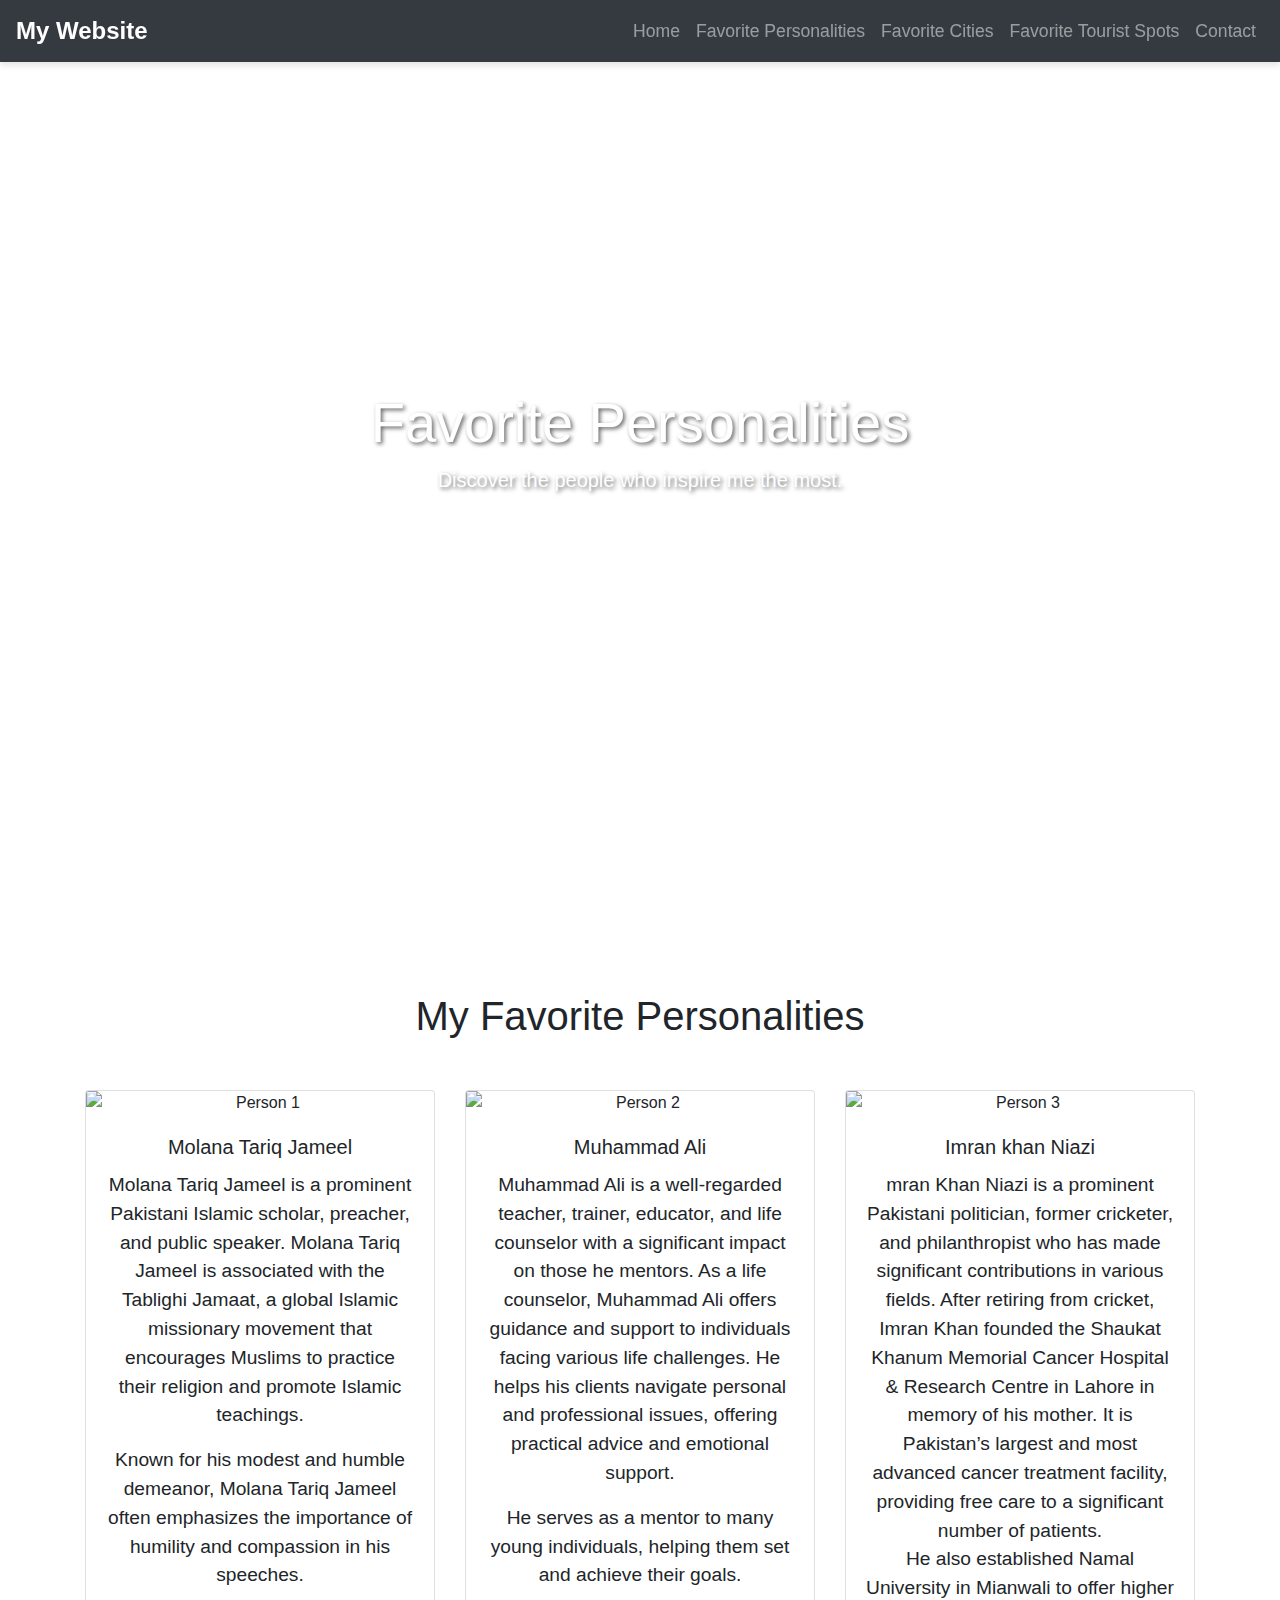
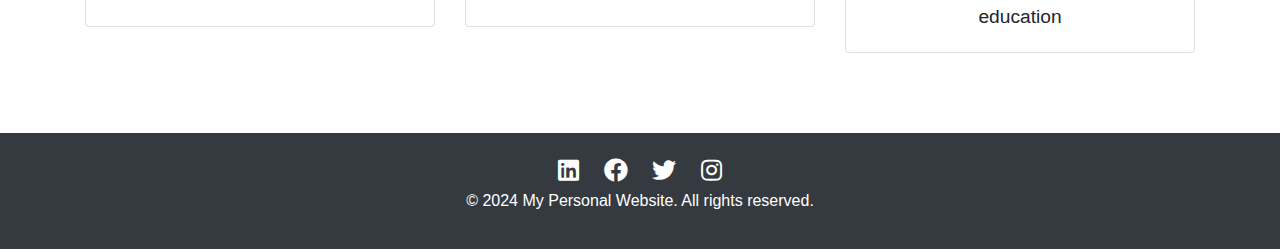
==== Fav per.html @ 61a275e4 "Update Fav per.html" ====
<!DOCTYPE html>
<html lang="en">
<head>
    <meta charset="UTF-8">
    <meta name="viewport" content="width=device-width, initial-scale=1.0">
    <title>Favorite Personalities</title>
    <link href="https://stackpath.bootstrapcdn.com/bootstrap/4.5.2/css/bootstrap.min.css" rel="stylesheet">
    <link rel="stylesheet" href="https://cdnjs.cloudflare.com/ajax/libs/font-awesome/5.15.4/css/all.min.css">
    <link rel="stylesheet" href="index.css">
    <!-- <style>
        body {
            font-family: Arial, sans-serif;
        }
        .navbar {
            box-shadow: 0 4px 6px rgba(0, 0, 0, 0.1);
        }
        .navbar-brand {
            font-size: 1.5rem;
            font-weight: bold;
        }
        .nav-link {
            font-size: 1.1rem;
            font-weight: 500;
            position: relative;
        }
        .nav-link::after {
            content: '';
            display: block;
            width: 0;
            height: 2px;
            background: rgba(0, 0, 255, 0.76);
            transition: width 0.3s;
            position: absolute;
            bottom: -5px;
            left: 0;
        }
        .nav-link:hover::after {
            width: 100%;
        }
        .jumbotron {
            background: url('https://source.unsplash.com/random/1600x900') no-repeat center center;
            background-size: cover;
            color: white;
            text-shadow: 2px 2px 4px rgba(0, 0, 0, 0.6);
            height: 100vh;
            display: flex;
            justify-content: center;
            align-items: center;
        }
        .intro-section {
            padding: 60px 0;
        }
        .intro-section h2 {
            margin-bottom: 30px;
            font-size: 2.5rem;
        }
        .intro-section p {
            font-size: 1.2rem;
        }
        .card {
            margin: 20px 0;
            transition: transform 0.3s;
        }
        .card:hover {
            transform: scale(1.05);
            box-shadow: 10px 10px 5px 12px lightblue;
            background-color: rgba(0, 0, 255, 0.596);
            color: white;
        }
        .card-icon {
            font-size: 2.5rem;
            margin-bottom: 15px;
        }
        footer {
            background-color: #343a40;
            color: white;
            padding: 20px 0;
        }
        .footer-icons a {
            transition: transform 0.3s;
            color: white;
            margin: 0 10px;
            font-size: 1.5rem;
        }
        .footer-icons a:hover {
            transform: scale(1.05);
            color: red;
        }
    </style> -->
</head>
<body>

<!-- Navbar -->
<nav class="navbar navbar-expand-lg navbar-dark bg-dark fixed-top">
    <a class="navbar-brand" href="#">My Website</a>
    <button class="navbar-toggler" type="button" data-toggle="collapse" data-target="#navbarNav" aria-controls="navbarNav" aria-expanded="false" aria-label="Toggle navigation">
        <span class="navbar-toggler-icon"></span>
    </button>
    <div class="collapse navbar-collapse" id="navbarNav">
        <ul class="navbar-nav ml-auto">
            <li class="nav-item"><a class="nav-link" href="./index.html">Home</a></li>
            <li class="nav-item"><a class="nav-link" href="Fav per.html">Favorite Personalities</a></li>
            <li class="nav-item"><a class="nav-link" href="fav city.html">Favorite Cities</a></li>
            <li class="nav-item"><a class="nav-link" href="fav spot.html">Favorite Tourist Spots</a></li>
            <li class="nav-item"><a class="nav-link" href="Contact.html">Contact</a></li>
        </ul>
    </div>
</nav>

<!-- Header Banner -->
<div class="jumbotron jumbotron-fluid text-center">
    <div class="container">
        <h1 class="display-4">Favorite Personalities</h1>
        <p class="lead">Discover the people who inspire me the most.</p>
    </div>
</div>

<!-- Favorite Personalities Section -->
<section class="intro-section text-center">
    <div class="container">
        <h2>My Favorite Personalities</h2>
        <div class="row">
            <div class="col-md-4">
                <div class="card">
                    <img src=".https://github.com/AkashaSaleem/Assignment-3-Web/blob/main/img/imran%20khan.jpg" class="card-img-top" alt="Person 1">
                    <div class="card-body">
                        <h5 class="card-title">Molana Tariq Jameel</h5>
                        <p class="card-text">Molana Tariq Jameel is a prominent Pakistani Islamic scholar, preacher, and public speaker.  Molana Tariq Jameel is associated with the Tablighi Jamaat, a global Islamic missionary movement that encourages Muslims to practice their religion and promote Islamic teachings.</p>
                   <p>Known for his modest and humble demeanor, Molana Tariq Jameel often emphasizes the importance of humility and compassion in his speeches.</p>
                    </div>
                </div>
            </div>
            <div class="col-md-4">
                <div class="card">
                    <img src="./images/muhammad ali.jpeg" class="card-img-top" alt="Person 2">
                    <div class="card-body">
                        <h5 class="card-title">Muhammad Ali</h5>
                        <p class="card-text">Muhammad Ali is a well-regarded teacher, trainer, educator, and life counselor with a significant impact on those he mentors.  As a life counselor, Muhammad Ali offers guidance and support to individuals facing various life challenges. He helps his clients navigate personal and professional issues, offering practical advice and emotional support.</p>
                    <p> He serves as a mentor to many young individuals, helping them set and achieve their goals.</p>
                    </div>
                </div>
            </div>
            <div class="col-md-4">
                <div class="card">
                    <img src="./images/imran khan.jpg" class="card-img-top" alt="Person 3">
                    <div class="card-body">
                        <h5 class="card-title">Imran khan Niazi</h5>
                        <p class="card-text">mran Khan Niazi is a prominent Pakistani politician, former cricketer, and philanthropist who has made significant contributions in various fields.  After retiring from cricket, Imran Khan founded the Shaukat Khanum Memorial Cancer Hospital & Research Centre in Lahore in memory of his mother. It is Pakistan’s largest and most advanced cancer treatment facility, providing free care to a significant number of patients. <br>He also established Namal University in Mianwali to offer higher education</p>
                   
                    </div>
                </div>
            </div>
            <!-- Add more personalities as needed -->
        </div>
    </div>
</section>

<!-- Footer -->
<footer class="text-center">
    <div class="container">
        <div class="footer-icons">
            <a href="https://www.linkedin.com" target="https://www.linkedin.com/in/akasha-saleem-15285623a/"><i class="fab fa-linkedin"></i></a>
            <a href="https://www.facebook.com" target="https://www.facebook.com/profile.php?id=100080805505791"><i class="fab fa-facebook"></i></a>
            <a href="https://www.twitter.com" target="https://twitter.com/home"><i class="fab fa-twitter"></i></a>
            <a href="https://www.instagram.com" target="https://www.instagram.com/_itsmeakasha?igsh=MWhwcnI3cDg1aGMyeg=="><i class="fab fa-instagram"></i></a>
        </div>
        <p>&copy; 2024 My Personal Website. All rights reserved.</p>
    </div>
</footer>

<script src="https://code.jquery.com/jquery-3.5.1.slim.min.js"></script>
<script src="https://cdn.jsdelivr.net/npm/@popperjs/core@2.5.4/dist/umd/popper.min.js"></script>
<script src="https://stackpath.bootstrapcdn.com/bootstrap/4.5.2/js/bootstrap.min.js"></script>
</body>
</html>
---- index.css ----
/* Welcome Page */
body {
    font-family: Arial, sans-serif;
}
.navbar {
    box-shadow: 0 4px 6px rgba(0, 0, 0, 0.1);
    background-color: aquamarine;
}
.navbar-brand {
    font-size: 1.5rem;
    font-weight: bold;
}
.nav-link {
    font-size: 1.1rem;
    font-weight: 500;
    position: relative;
}
.nav-link::after {
    content: '';
    display: block;
    width: 0;
    height: 2px;
    background: rgb(32, 69, 194);
    transition: width 0.3s;
    position: absolute;
    bottom: -5px;
    left: 0;
}
.nav-link:hover::after {
    width: 100%;
}
.jumbotron {
    background: url('https://source.unsplash.com/random/1600x900') no-repeat center center;
    background-size: cover;
    color: white;
    text-shadow: 2px 2px 4px rgba(0, 0, 0, 0.6);
    height: 100vh;
    display: flex;
    justify-content: center;
    align-items: center;
}
.carousel-inner img {
    height: 800px;
    object-fit: cover;
}
.intro-section {
    padding: 60px 0;
}
.intro-section h2 {
    margin-bottom: 30px;
    font-size: 2.5rem;
}
.intro-section h2:hover {
  color:blue
}
.intro-section p {
    font-size: 1.2rem;
}
.card {
    margin: 20px 0;
    transition: transform 0.3s;
}
.card:hover {
    transform: scale(1.05);
    box-shadow: 10px 10px 5px 12px lightblue;
    background-color: rgba(0, 0, 255, 0.596);
}
.card-icon {
    font-size: 2.5rem;
    margin-bottom: 15px;
}
footer {
    background-color: #343a40;
    color: white;
    padding: 20px 0;
}
.footer-icons a {
    transition: transform 0.3s;
    color: white;
    margin: 0 10px;
    font-size: 1.5rem;
}
.footer-icons a:hover {
    transform: scale(1.05);
    color: red;
}


/* My Favorite Personalities */
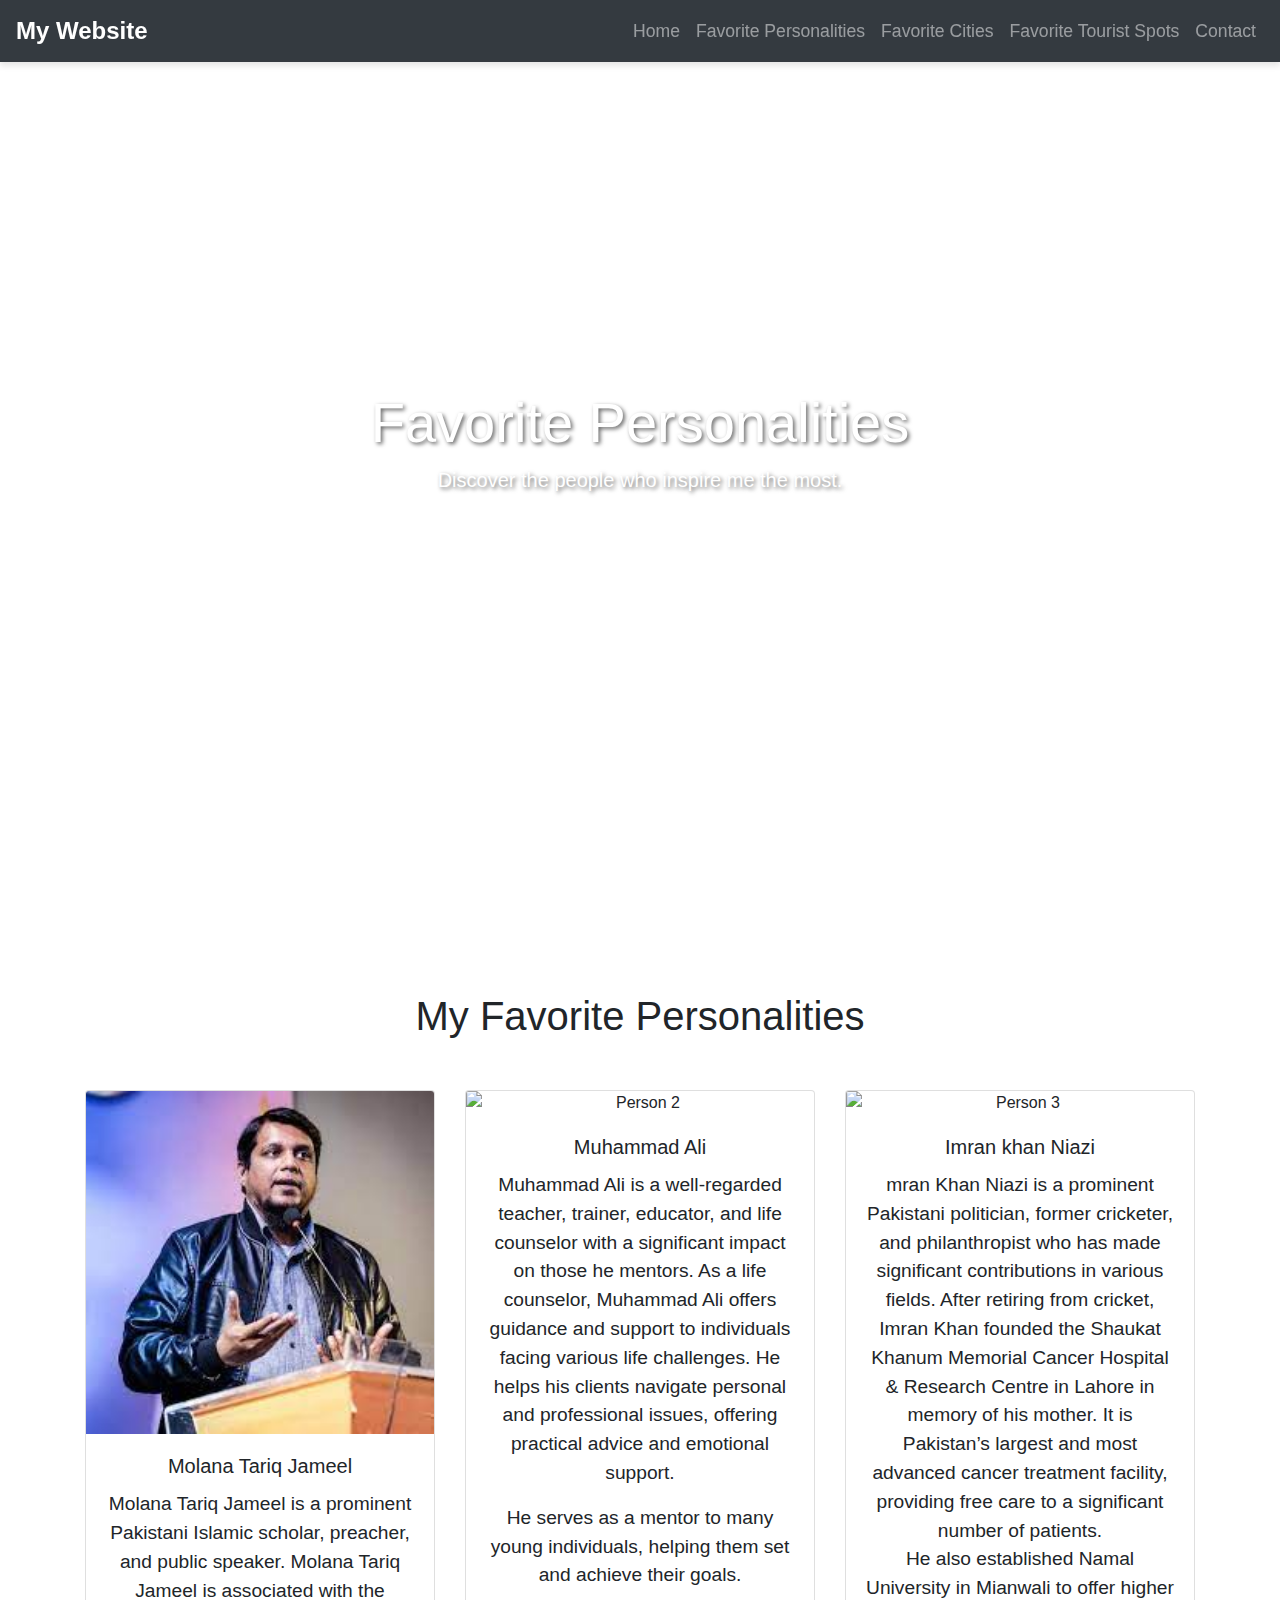
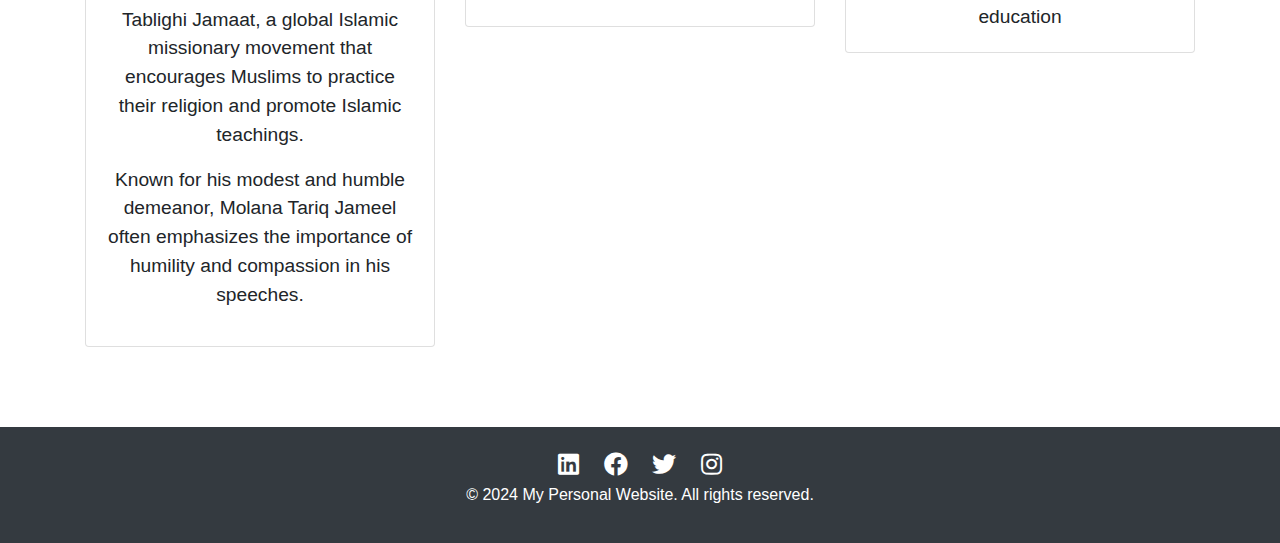
==== commit 71521dde: "Update Fav per.html" ====
--- a/Fav per.html
+++ b/Fav per.html
@@ -122,7 +122,7 @@
         <div class="row">
             <div class="col-md-4">
                 <div class="card">
-                    <img src=".https://github.com/AkashaSaleem/Assignment-3-Web/blob/main/img/imran%20khan.jpg" class="card-img-top" alt="Person 1">
+                    <img src="./img/muhammad ali.jpeg" class="card-img-top" alt="Person 1">
                     <div class="card-body">
                         <h5 class="card-title">Molana Tariq Jameel</h5>
                         <p class="card-text">Molana Tariq Jameel is a prominent Pakistani Islamic scholar, preacher, and public speaker.  Molana Tariq Jameel is associated with the Tablighi Jamaat, a global Islamic missionary movement that encourages Muslims to practice their religion and promote Islamic teachings.</p>
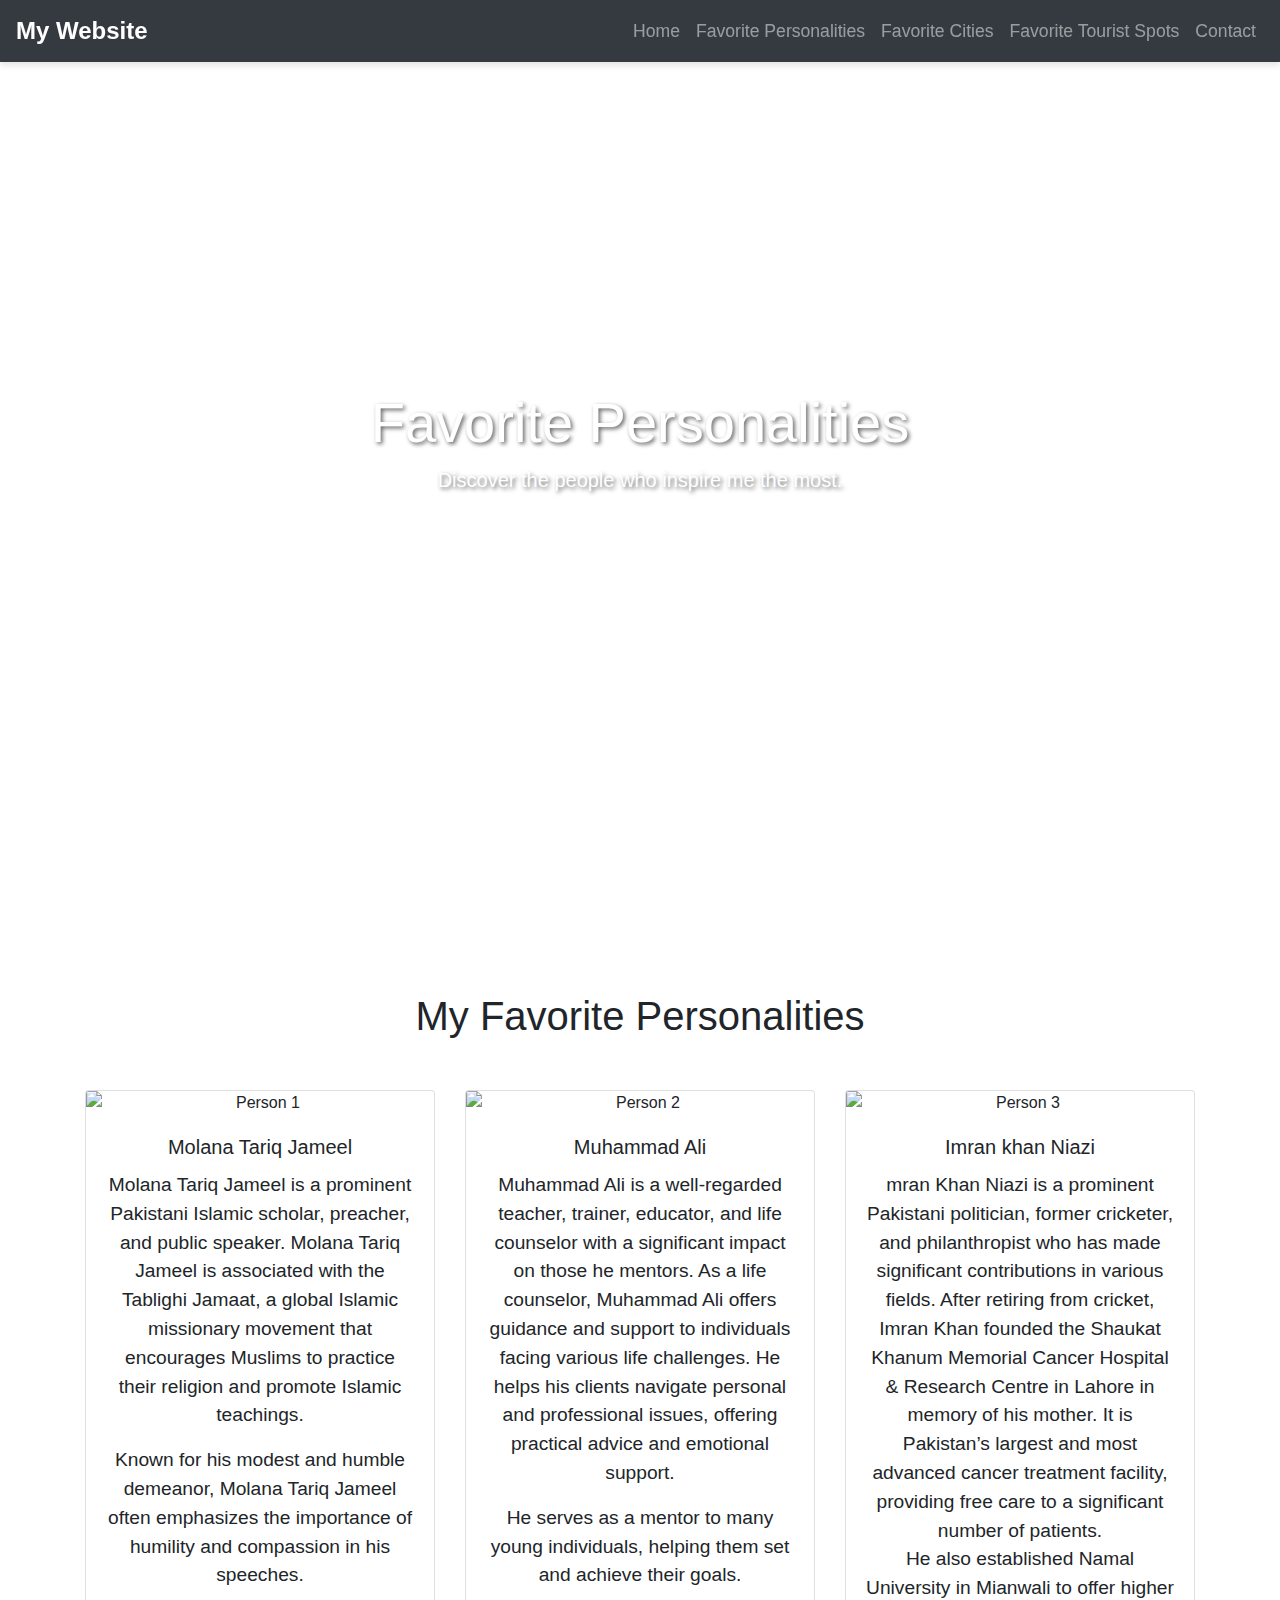
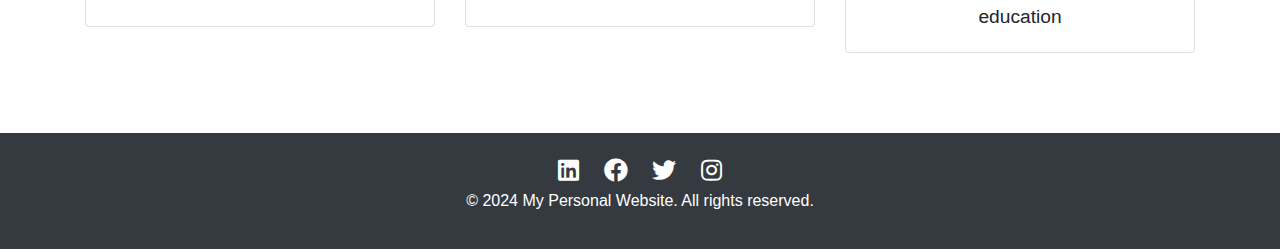
==== commit 619e2c5f: "Update Fav per.html" ====
--- a/Fav per.html
+++ b/Fav per.html
@@ -122,7 +122,7 @@
         <div class="row">
             <div class="col-md-4">
                 <div class="card">
-                    <img src="./img/muhammad ali.jpeg" class="card-img-top" alt="Person 1">
+                    <img src="muhammad ali.jpeg" class="card-img-top" alt="Person 1">
                     <div class="card-body">
                         <h5 class="card-title">Molana Tariq Jameel</h5>
                         <p class="card-text">Molana Tariq Jameel is a prominent Pakistani Islamic scholar, preacher, and public speaker.  Molana Tariq Jameel is associated with the Tablighi Jamaat, a global Islamic missionary movement that encourages Muslims to practice their religion and promote Islamic teachings.</p>
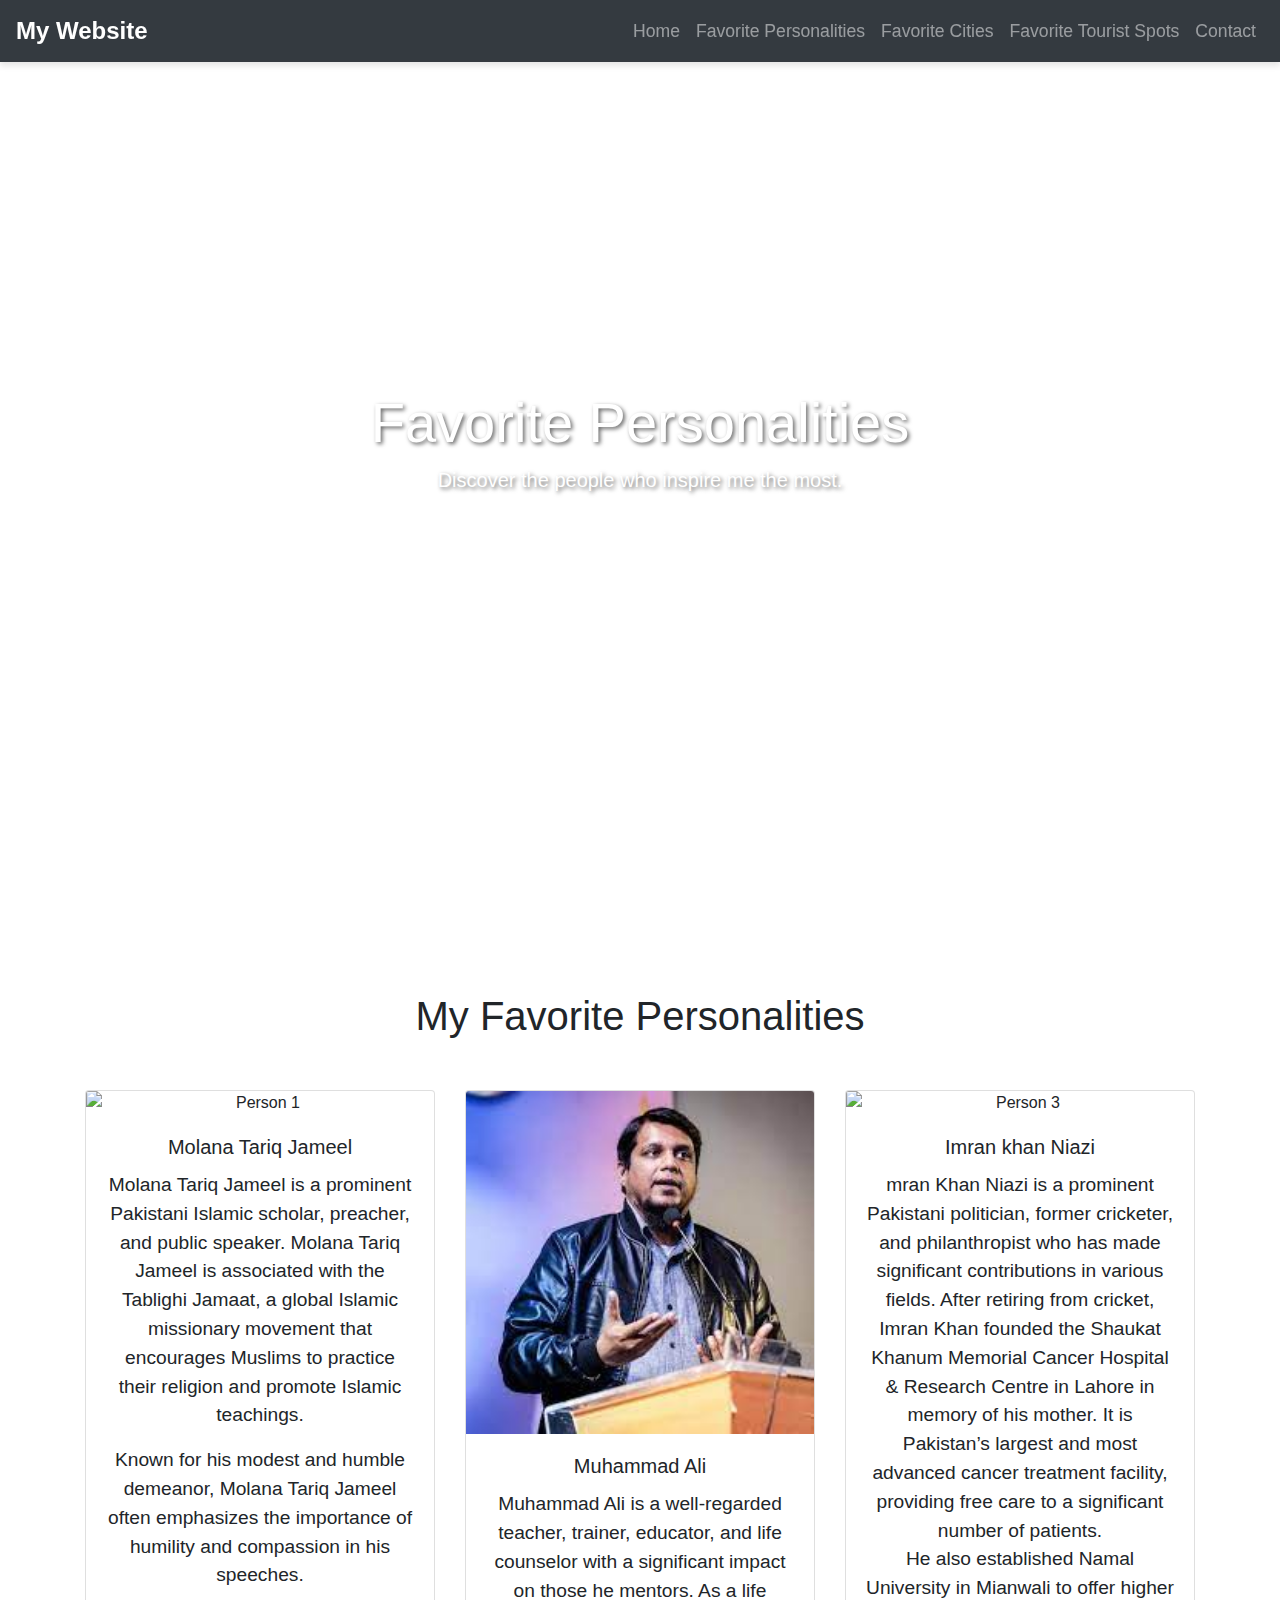
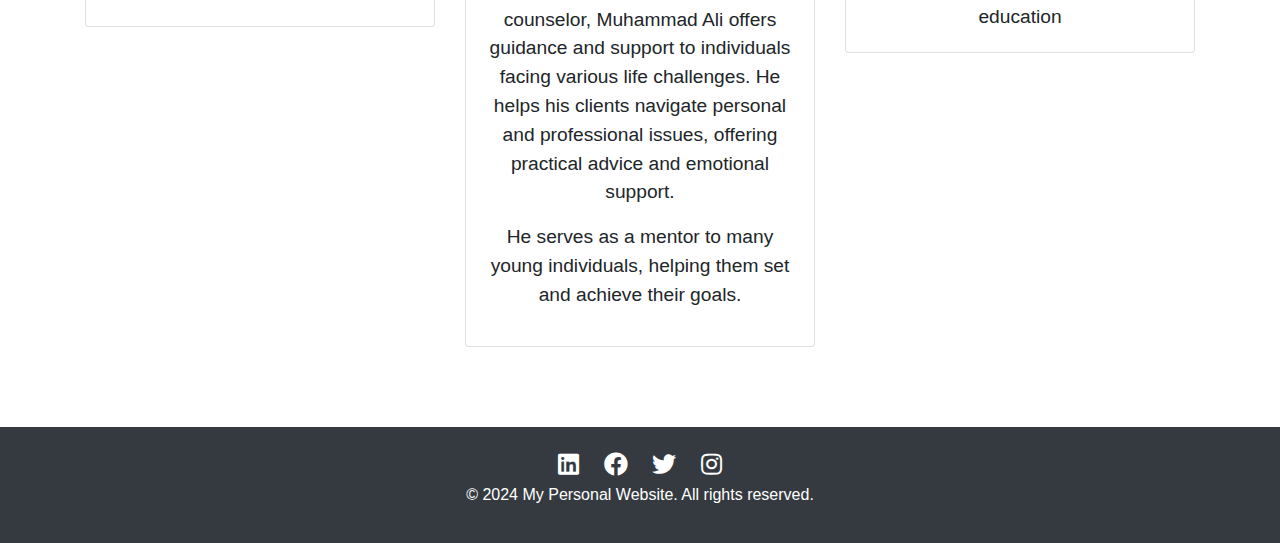
==== commit a5f64780: "Update Fav per.html" ====
--- a/Fav per.html
+++ b/Fav per.html
@@ -122,7 +122,7 @@
         <div class="row">
             <div class="col-md-4">
                 <div class="card">
-                    <img src="muhammad ali.jpeg" class="card-img-top" alt="Person 1">
+                    <img src="molana tariq jameel.jpg" class="card-img-top" alt="Person 1">
                     <div class="card-body">
                         <h5 class="card-title">Molana Tariq Jameel</h5>
                         <p class="card-text">Molana Tariq Jameel is a prominent Pakistani Islamic scholar, preacher, and public speaker.  Molana Tariq Jameel is associated with the Tablighi Jamaat, a global Islamic missionary movement that encourages Muslims to practice their religion and promote Islamic teachings.</p>
@@ -132,7 +132,7 @@
             </div>
             <div class="col-md-4">
                 <div class="card">
-                    <img src="./images/muhammad ali.jpeg" class="card-img-top" alt="Person 2">
+                    <img src="./img/muhammad ali.jpeg" class="card-img-top" alt="Person 2">
                     <div class="card-body">
                         <h5 class="card-title">Muhammad Ali</h5>
                         <p class="card-text">Muhammad Ali is a well-regarded teacher, trainer, educator, and life counselor with a significant impact on those he mentors.  As a life counselor, Muhammad Ali offers guidance and support to individuals facing various life challenges. He helps his clients navigate personal and professional issues, offering practical advice and emotional support.</p>
@@ -142,7 +142,7 @@
             </div>
             <div class="col-md-4">
                 <div class="card">
-                    <img src="./images/imran khan.jpg" class="card-img-top" alt="Person 3">
+                    <img src="imran khan.jpg" class="card-img-top" alt="Person 3">
                     <div class="card-body">
                         <h5 class="card-title">Imran khan Niazi</h5>
                         <p class="card-text">mran Khan Niazi is a prominent Pakistani politician, former cricketer, and philanthropist who has made significant contributions in various fields.  After retiring from cricket, Imran Khan founded the Shaukat Khanum Memorial Cancer Hospital & Research Centre in Lahore in memory of his mother. It is Pakistan’s largest and most advanced cancer treatment facility, providing free care to a significant number of patients. <br>He also established Namal University in Mianwali to offer higher education</p>
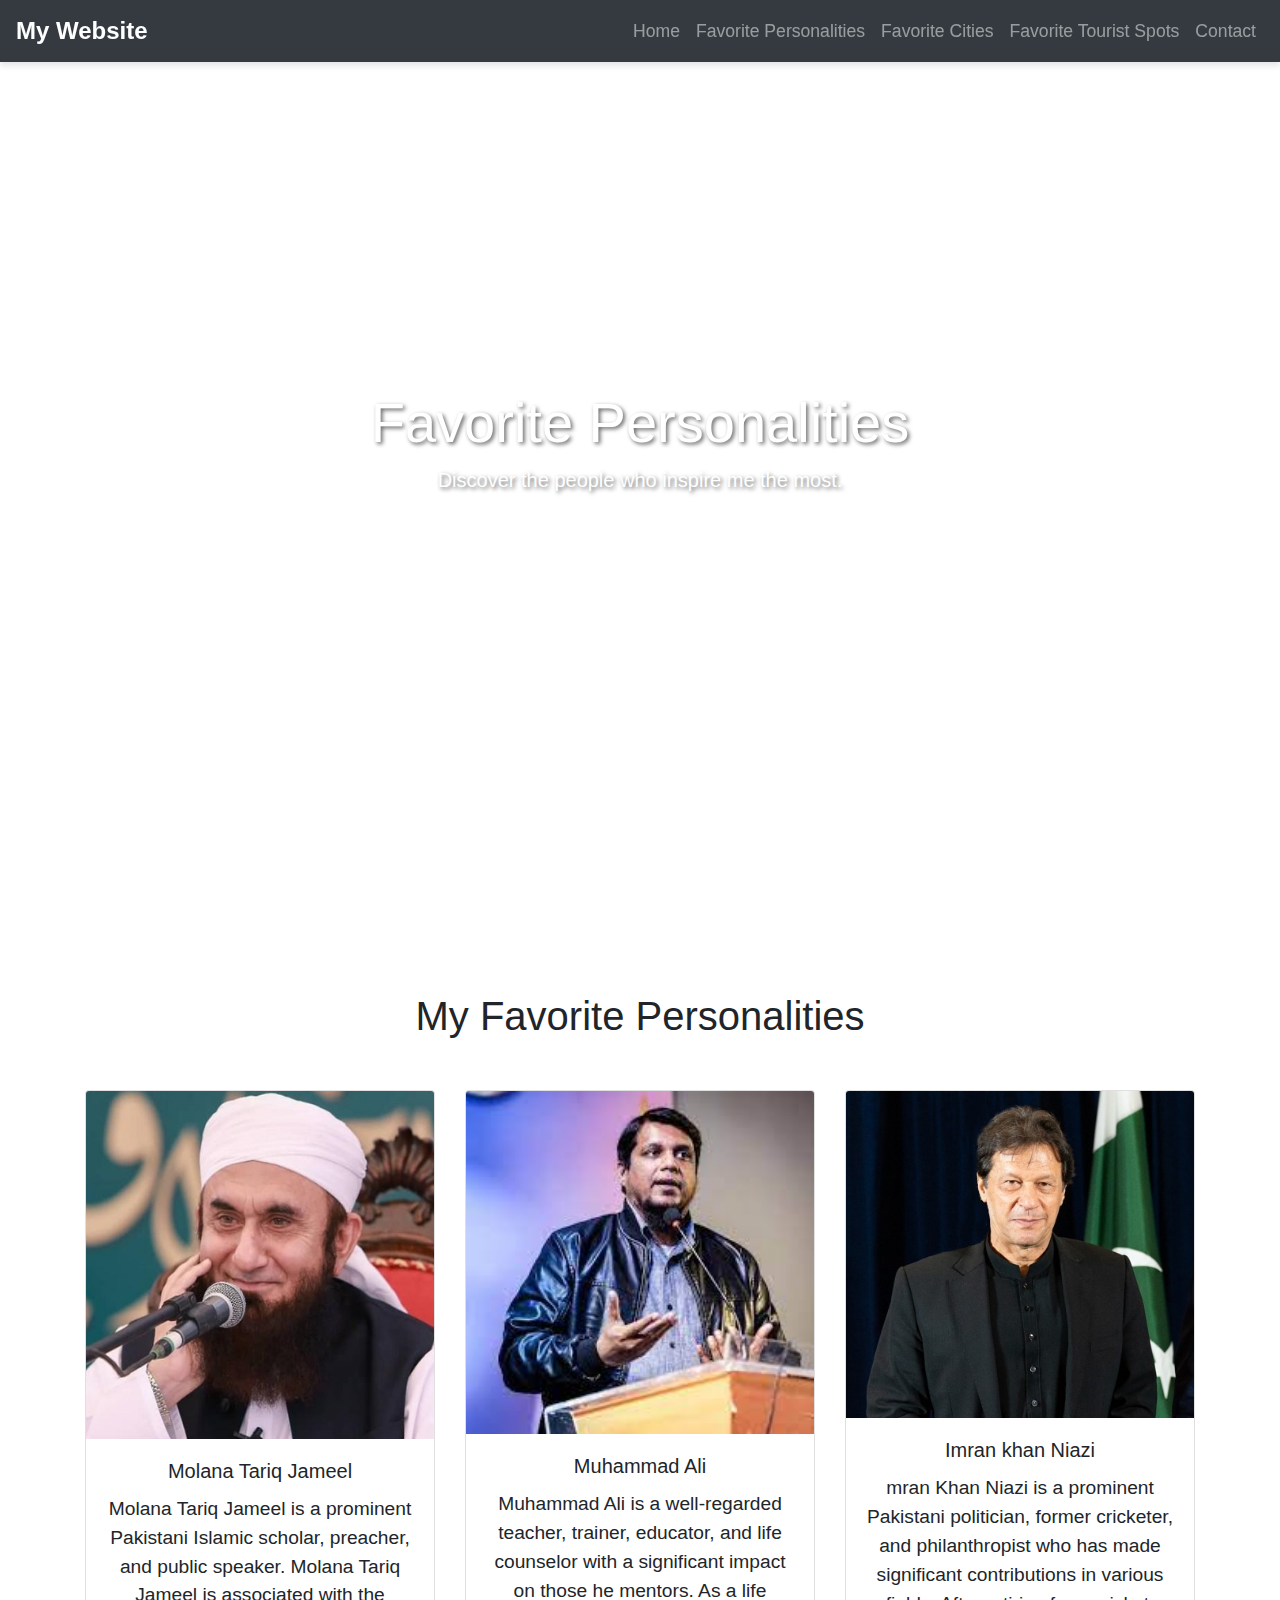
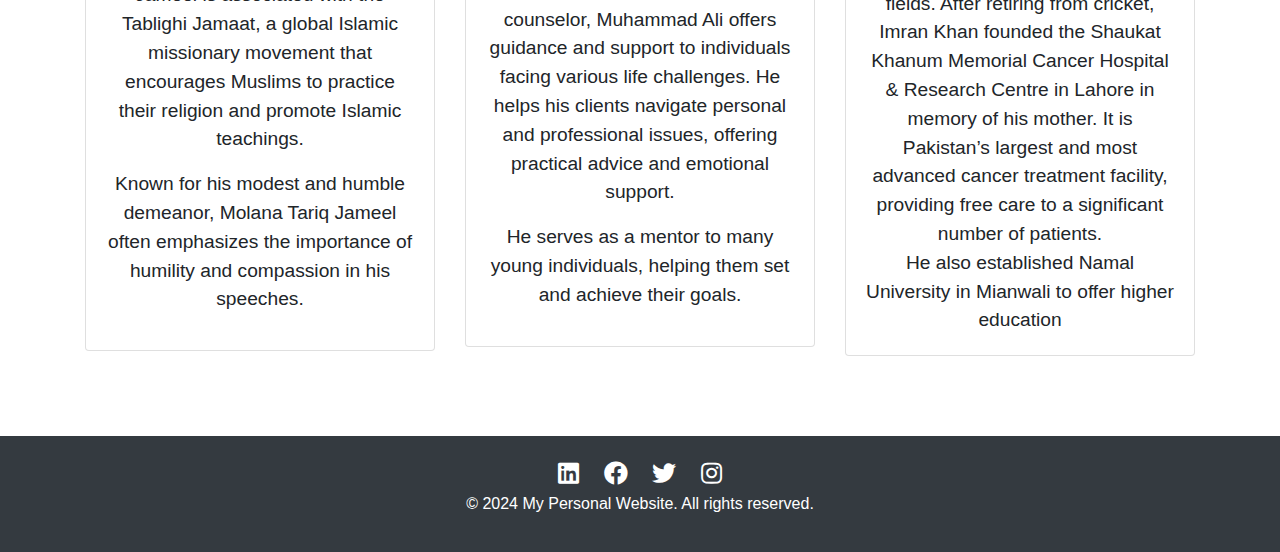
==== commit c32bc40b: "Update Fav per.html" ====
--- a/Fav per.html
+++ b/Fav per.html
@@ -122,7 +122,7 @@
         <div class="row">
             <div class="col-md-4">
                 <div class="card">
-                    <img src="molana tariq jameel.jpg" class="card-img-top" alt="Person 1">
+                    <img src="./img/molana tariq jameel.jpg" class="card-img-top" alt="Person 1">
                     <div class="card-body">
                         <h5 class="card-title">Molana Tariq Jameel</h5>
                         <p class="card-text">Molana Tariq Jameel is a prominent Pakistani Islamic scholar, preacher, and public speaker.  Molana Tariq Jameel is associated with the Tablighi Jamaat, a global Islamic missionary movement that encourages Muslims to practice their religion and promote Islamic teachings.</p>
@@ -142,7 +142,7 @@
             </div>
             <div class="col-md-4">
                 <div class="card">
-                    <img src="imran khan.jpg" class="card-img-top" alt="Person 3">
+                    <img src="./img/imran khan.jpg" class="card-img-top" alt="Person 3">
                     <div class="card-body">
                         <h5 class="card-title">Imran khan Niazi</h5>
                         <p class="card-text">mran Khan Niazi is a prominent Pakistani politician, former cricketer, and philanthropist who has made significant contributions in various fields.  After retiring from cricket, Imran Khan founded the Shaukat Khanum Memorial Cancer Hospital & Research Centre in Lahore in memory of his mother. It is Pakistan’s largest and most advanced cancer treatment facility, providing free care to a significant number of patients. <br>He also established Namal University in Mianwali to offer higher education</p>
